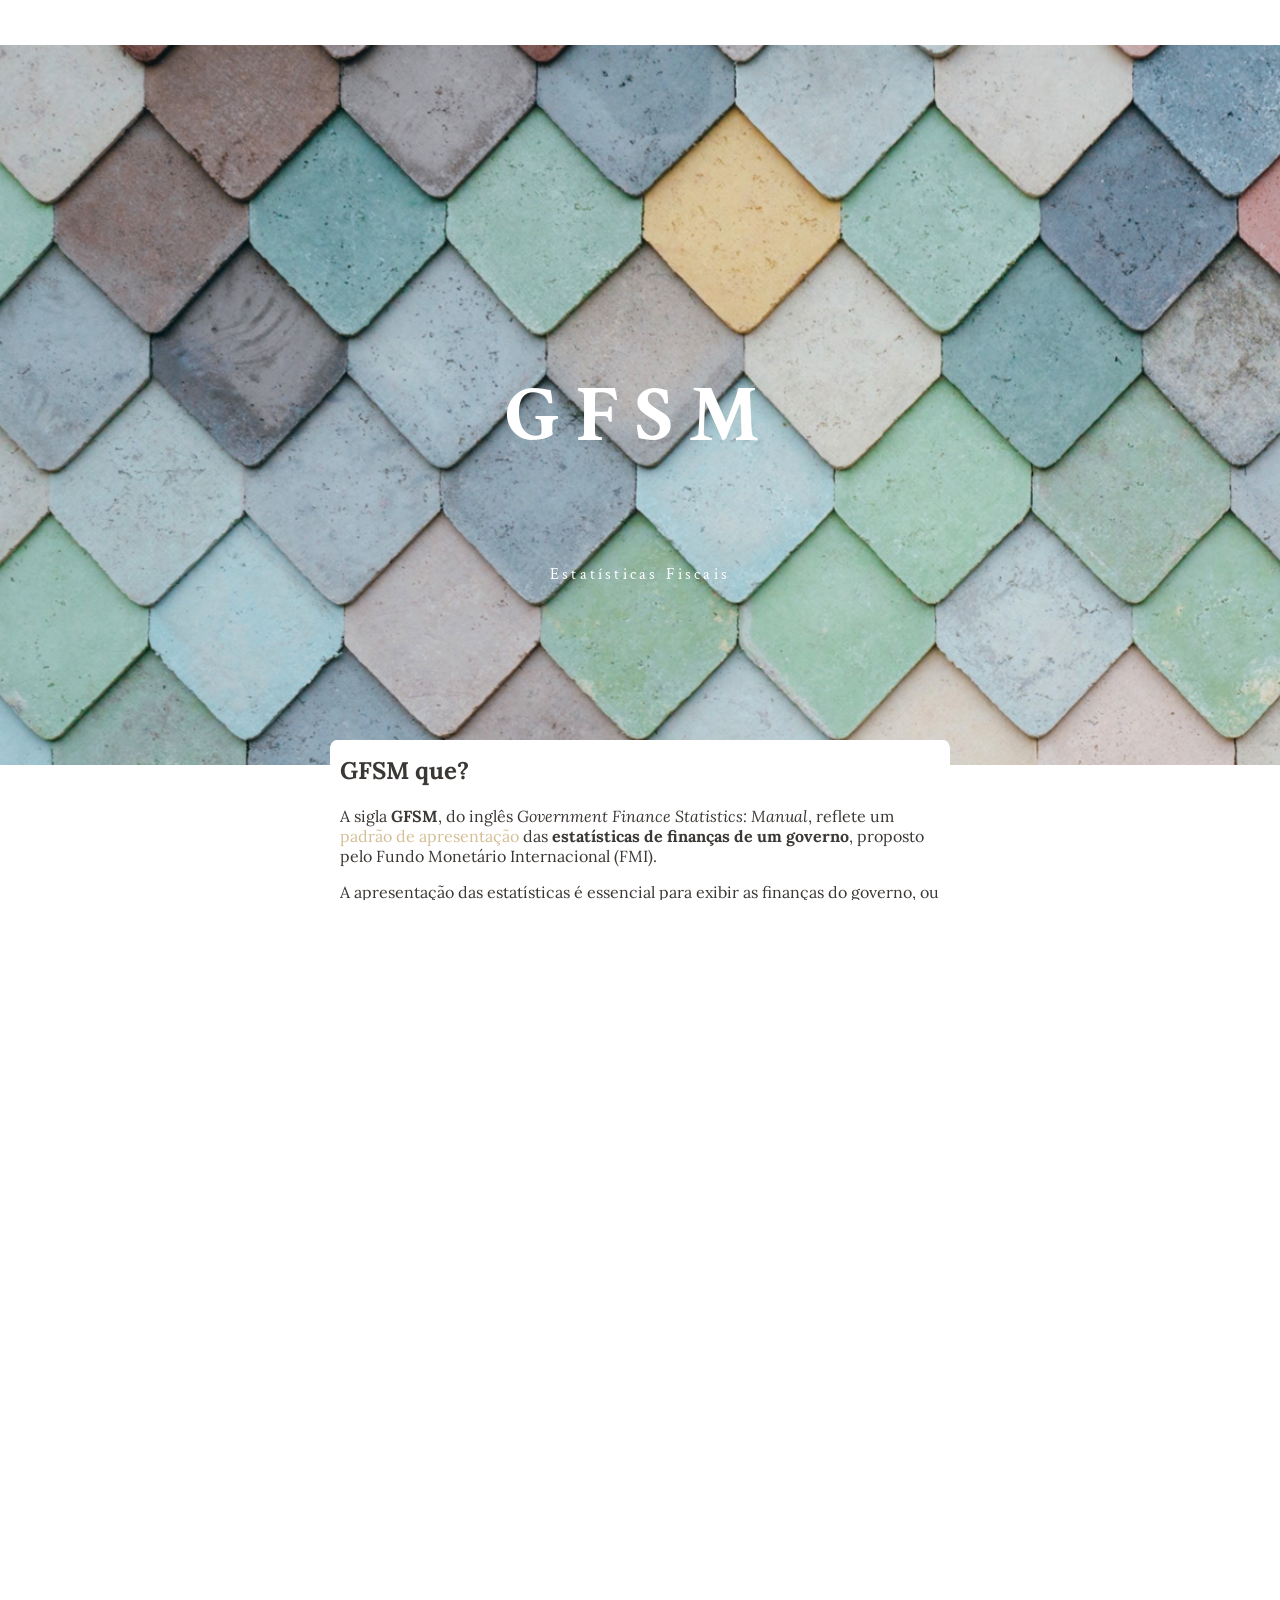
==== index.html @ eb310166 "cria webpage" ====
<!DOCTYPE html>
<html lang="en">
<head>
    <meta charset="UTF-8">
    <meta name="viewport" content="width=device-width, initial-scale=1.0">
    <meta http-equiv="X-UA-Compatible" content="ie=edge">
    <title>GFSM</title>
    <link href="https://fonts.googleapis.com/css?family=Abril+Fatface|Alfa+Slab+One|Crimson+Text|Dosis|Lora|PT+Serif|Prompt" rel="stylesheet">
    <link rel="stylesheet" href="estilos.css">
    
</head>
<body>
    <header>
        <h1>GFSM</h1>
        <p>Estatísticas Fiscais</p>
    </header>
    <main>
        <div class="embrulho">

            <h2>GFSM que?</h2>

            <p>A sigla <strong>GFSM</strong>, do inglês <em>Government Finance Statistics: Manual</em>, reflete um <span class="especial">padrão de apresentação</span> das <strong>estatísticas de finanças de um governo</strong>, proposto pelo Fundo Monetário Internacional (FMI).</p>   
            
            <p>A apresentação das estatísticas é essencial para exibir as finanças do governo, ou seja, para colocar à disposição da sociedade as contas públicas. Esse é o primeiro passo para que as pessoas possam <span class="especial">monitorar e avaliar os caminhos de um país</span>.</p>
            
            <p>No entanto, não basta apresentar as estatísticas. É preciso que <span class="especial">os números sejam compreendidos</span> por quem queira entendê-los. Mas como atingir essa transparência em um ambiente tão complexo como as contas de um governo?</p>
            
            <p>Uma boa opção é adotar um padrão, uma espécie de <span class="especial">manual de instruções</span>, que preveja conceitos, definições e classificações para as diversas transações de um país. Isso ajuda a organizar e a catalogar as operações do governo em um mesmo molde.</p>
            
            <p>E, se todo ano as contas do governo são organizadas da mesma forma, as pessoas começam a se familiarizar e a assimilar essa organização. Com isso, além de ver e entender os números, podem verificar como foi o <span class="especial">desempenho ao longo do tempo</span>.</p>
            
            <p>Assim, confeccionar e apresentar as estatísticas em um padrão bem definido torna as finanças de um governo mais compreensíveis. E fazer isso de forma consistente ano após ano permite a <span class="especial">comparação e a análise da política fiscal</span> adotada no período.</p>           
            
            <p>Mas por que adotar o padrão do FMI? Qual a vantagem do GFSM?</p>
            
            <p>Além de ser um padrão bem estruturado e cobrir toda a atividade fiscal, o GFSM leva em consideração a essência econômica dos dados, estabelecendo um relacionamento próximo com outros grandes padrões internacionais de estatística macroeconômica.</p>
            
            <p>Muito por essas características, o GFSM é adotado por mais de 140 países, sendo largamente utilizado para comparar contas de diferentes governos nacionais.</p>
            
            <p>Ao apresentar suas contas no padrão do GFSM, o Brasil, além de melhorar a sua transparência frente aos mercados globais, permite que seus dados fiscais sejam comparáveis internacionalmente.</p>
            
            <p>Esse é o grande diferencial de se adotar o padrão GFSM do FMI: a possibilidade de comparar o desempenho do país frente a outras nações de diferentes portes no mundo, revelando a posição em que o país se insere na economia global.</p>

        </div>

            
    </main>
</body>
</html>
---- estilos.css ----
/* https://www.youtube.com/watch?v=6CQ7DYni7Bg */
/*
font-family: 'Alfa Slab One', cursive;
font-family: 'Lora', serif;
font-family: 'Prompt', sans-serif;
font-family: 'PT Serif', serif;
font-family: 'Dosis', sans-serif;
font-family: 'Crimson Text', serif;
font-family: 'Abril Fatface', cursive;
*/

html {
    height: 100%;
    overflow: hidden;
}

body {
    color: #fff;
    margin: 0;
    padding: 0;
    perspective: 1px;
    transform-style: preserve-3d;
    height: 100%;
    overflow-y: scroll;
    overflow-x: hidden;
}

header {
    box-sizing: border-box;
    min-height: 80vh;
    padding: 30vw 0 5vw;
    position: relative;
    transform-style: inherit;
    width: 100vw;
}

header h1 {
    margin-top: -100px;
    font-family: 'Crimson Text', serif;
    font-weight: bold;
    font-size: 5em;
}

header, header:before {
    background: 50% 50% / cover;
}

header::before {
    bottom: 0;
    content: "";
    left: 0;
    position: absolute;
    right: 0;
    top: 0;
    display: block;
    background-image: url("padrao1.png");
    background-size: cover;
    transform-origin: center center 0;
    transform: translateZ(-1px) scale(2);
    z-index: -1;
    min-height: 80vh;
}

header * {
    font-weight: normal;
    letter-spacing: 0.2em;
    text-align: center;
    margin: 0;
    padding: 1em 0;
    font-family: 'Crimson Text';
}

/*main {
    box-sizing: border-box;
    min-height: 100vh;
    padding: 30vw 0 5vw;
    position: relative;
    transform-style: inherit;
    width: 100vw;
}

main::before {
    bottom: 0;
    content: "";
    left: 0;
    position: relative;
    right: 0;
    top: 0;
    display: block;
    background-image: url("padrao2.png");
    background-size: cover;
    transform-origin: center center 0;
    transform: translateZ(-1px) scale(2);
    z-index: -1;
    min-height: 100vh;
}
*/

.embrulho{
    
    font-family: 'Lora';
    padding: 0 10px;
    color: rgb(59,55,52);
    background-color: white;
    position: relative;
    z-index: 1;
    max-width: 600px;
    display: block;
    margin: 0 auto;   
    border-radius: 1%;
}

.embrulho > h2 {
    padding-top: 15px;
    
}

span.especial {
    color: rgb(212, 190, 149);
}
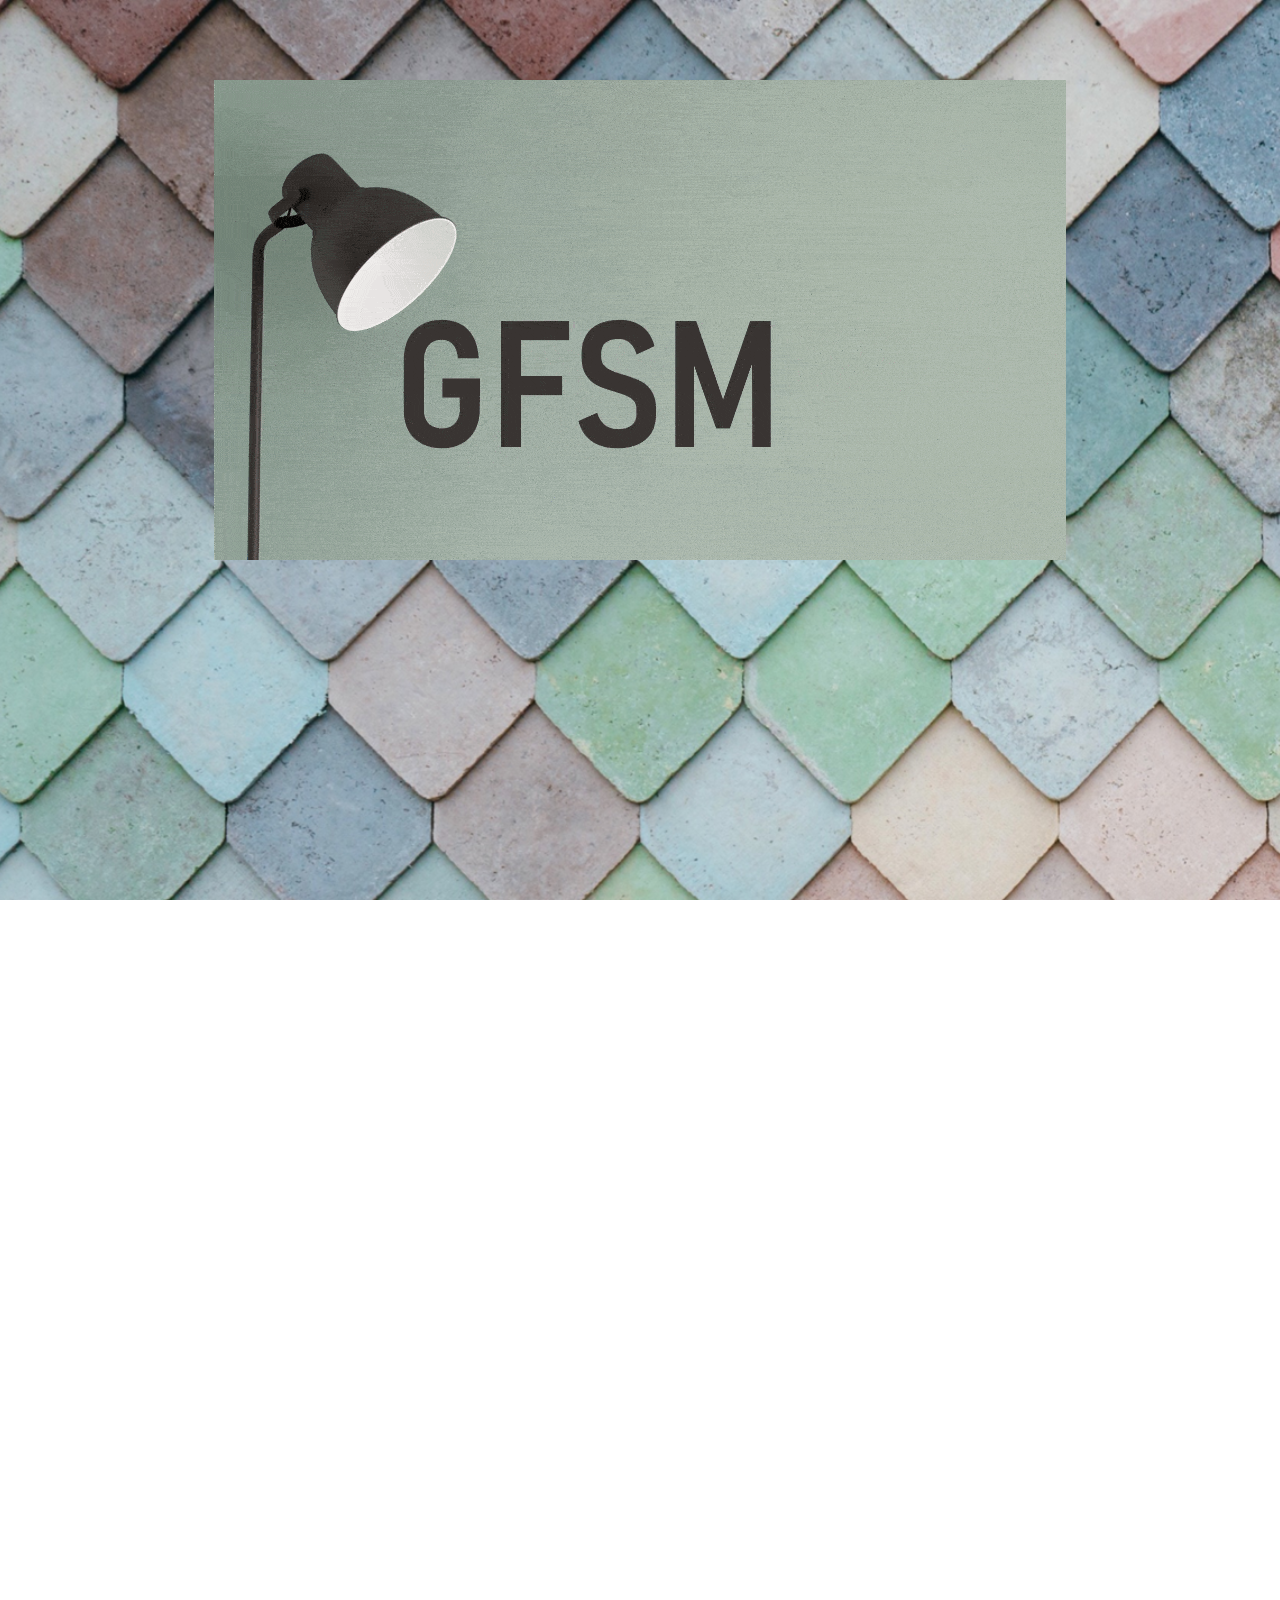
==== commit 58900fba: "ATUALIZA" ====
--- a/index.html
+++ b/index.html
@@ -11,13 +11,12 @@
 </head>
 <body>
     <header>
-        <h1>GFSM</h1>
-        <p>Estatísticas Fiscais</p>
+        <img src="gfsm.gif" alt="Animação mostrando conceitos do GFSM">
     </header>
     <main>
         <div class="embrulho">
 
-            <h2>GFSM que?</h2>
+            <h2><span>GFSM que?</span></h2>
 
             <p>A sigla <strong>GFSM</strong>, do inglês <em>Government Finance Statistics: Manual</em>, reflete um <span class="especial">padrão de apresentação</span> das <strong>estatísticas de finanças de um governo</strong>, proposto pelo Fundo Monetário Internacional (FMI).</p>   
             
--- a/estilos.css
+++ b/estilos.css
@@ -27,11 +27,19 @@
 
 header {
     box-sizing: border-box;
-    min-height: 80vh;
-    padding: 30vw 0 5vw;
+    min-height: 100vh;
+    padding: 5vw 0 5vw;
     position: relative;
     transform-style: inherit;
     width: 100vw;
+}
+
+header img {
+        display: block;
+        margin-left: auto;
+        margin-right: auto;
+        max-width: 100%;
+
 }
 
 header h1 {
@@ -58,7 +66,7 @@
     transform-origin: center center 0;
     transform: translateZ(-1px) scale(2);
     z-index: -1;
-    min-height: 80vh;
+    min-height: 100vh;
 }
 
 header * {
@@ -99,9 +107,9 @@
 .embrulho{
     
     font-family: 'Lora';
-    padding: 0 10px;
+    padding: 0 15px;
     color: rgb(59,55,52);
-    background-color: white;
+    background-color: whitesmoke;
     position: relative;
     z-index: 1;
     max-width: 600px;
@@ -112,8 +120,16 @@
 
 .embrulho > h2 {
     padding-top: 15px;
+    padding-bottom: 15px;
+    text-align: center;
     
 }
+
+.embrulho > h2 > span {
+    border-bottom: 5px solid rgb(212, 190, 149);
+    padding-bottom: 5px;
+}
+
 
 span.especial {
     color: rgb(212, 190, 149);
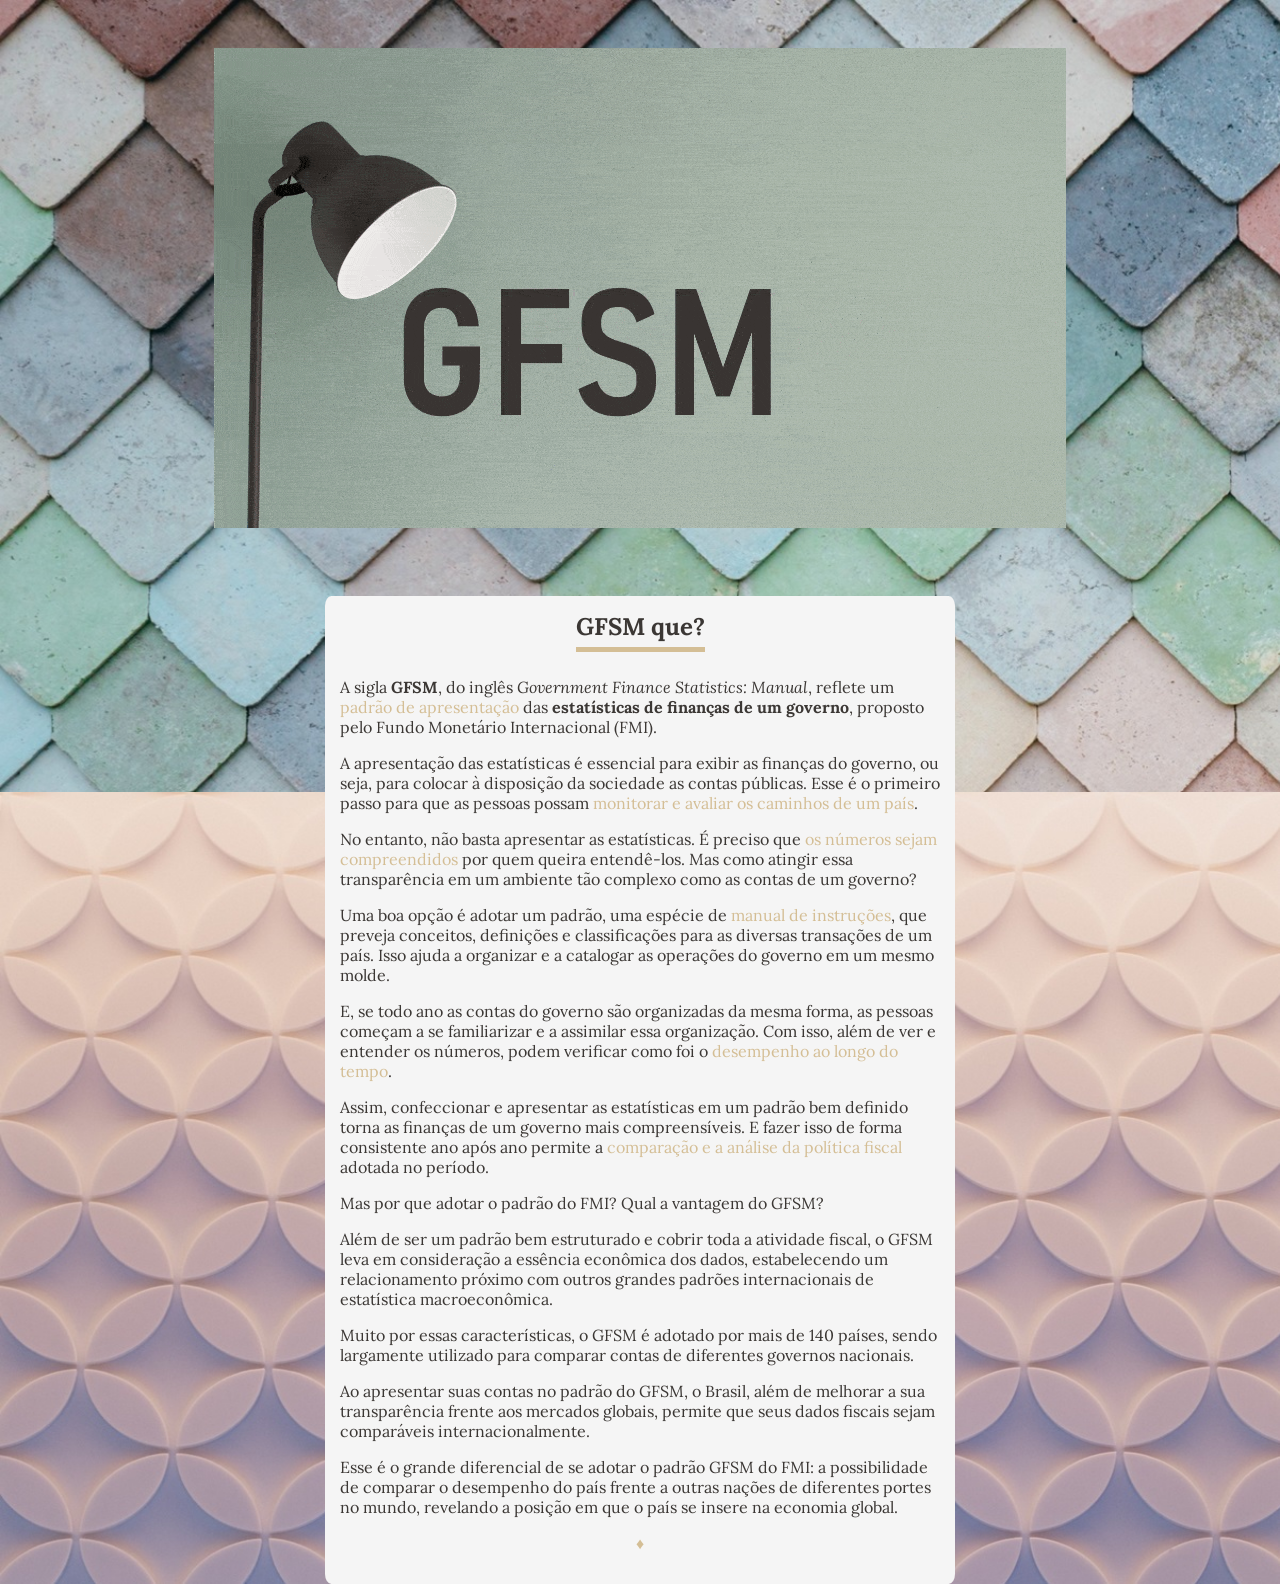
==== commit 7ccacb3f: "usei uma classe para o losango do fim pq não funcionou no celular." ====
--- a/index.html
+++ b/index.html
@@ -5,7 +5,7 @@
     <meta name="viewport" content="width=device-width, initial-scale=1.0">
     <meta http-equiv="X-UA-Compatible" content="ie=edge">
     <title>GFSM</title>
-    <link href="https://fonts.googleapis.com/css?family=Abril+Fatface|Alfa+Slab+One|Crimson+Text|Dosis|Lora|PT+Serif|Prompt" rel="stylesheet">
+    <link href="https://fonts.googleapis.com/css?family=Lora" rel="stylesheet">
     <link rel="stylesheet" href="estilos.css">
     
 </head>
@@ -40,6 +40,8 @@
             
             <p>Esse é o grande diferencial de se adotar o padrão GFSM do FMI: a possibilidade de comparar o desempenho do país frente a outras nações de diferentes portes no mundo, revelando a posição em que o país se insere na economia global.</p>
 
+            <p class="fim">&#9830;</p>
+
         </div>
 
             
--- a/estilos.css
+++ b/estilos.css
@@ -10,28 +10,23 @@
 */
 
 html {
-    height: 100%;
-    overflow: hidden;
+    background: url(padrao1.jpg) top no-repeat, url(padrao2.jpg) bottom no-repeat;
+    background-size: 100% 50%, 100% 50%;
 }
+
+
 
 body {
     color: #fff;
     margin: 0;
     padding: 0;
     perspective: 1px;
-    transform-style: preserve-3d;
-    height: 100%;
-    overflow-y: scroll;
-    overflow-x: hidden;
 }
 
 header {
-    box-sizing: border-box;
-    min-height: 100vh;
-    padding: 5vw 0 5vw;
+    box-sizing: border-box;  
+    padding: 48px 0 48px;
     position: relative;
-    transform-style: inherit;
-    width: 100vw;
 }
 
 header img {
@@ -39,44 +34,8 @@
         margin-left: auto;
         margin-right: auto;
         max-width: 100%;
-
 }
 
-header h1 {
-    margin-top: -100px;
-    font-family: 'Crimson Text', serif;
-    font-weight: bold;
-    font-size: 5em;
-}
-
-header, header:before {
-    background: 50% 50% / cover;
-}
-
-header::before {
-    bottom: 0;
-    content: "";
-    left: 0;
-    position: absolute;
-    right: 0;
-    top: 0;
-    display: block;
-    background-image: url("padrao1.png");
-    background-size: cover;
-    transform-origin: center center 0;
-    transform: translateZ(-1px) scale(2);
-    z-index: -1;
-    min-height: 100vh;
-}
-
-header * {
-    font-weight: normal;
-    letter-spacing: 0.2em;
-    text-align: center;
-    margin: 0;
-    padding: 1em 0;
-    font-family: 'Crimson Text';
-}
 
 /*main {
     box-sizing: border-box;
@@ -107,13 +66,10 @@
 .embrulho{
     
     font-family: 'Lora';
-    padding: 0 15px;
+    padding: 0 15px 15px 15px;
     color: rgb(59,55,52);
     background-color: whitesmoke;
-    position: relative;
-    z-index: 1;
     max-width: 600px;
-    display: block;
     margin: 0 auto;   
     border-radius: 1%;
 }
@@ -130,6 +86,12 @@
     padding-bottom: 5px;
 }
 
+/*.embrulho p:last-child {*/
+p.fim {
+    text-align: center;
+    color: rgb(212, 190, 149);
+
+}
 
 span.especial {
     color: rgb(212, 190, 149);
